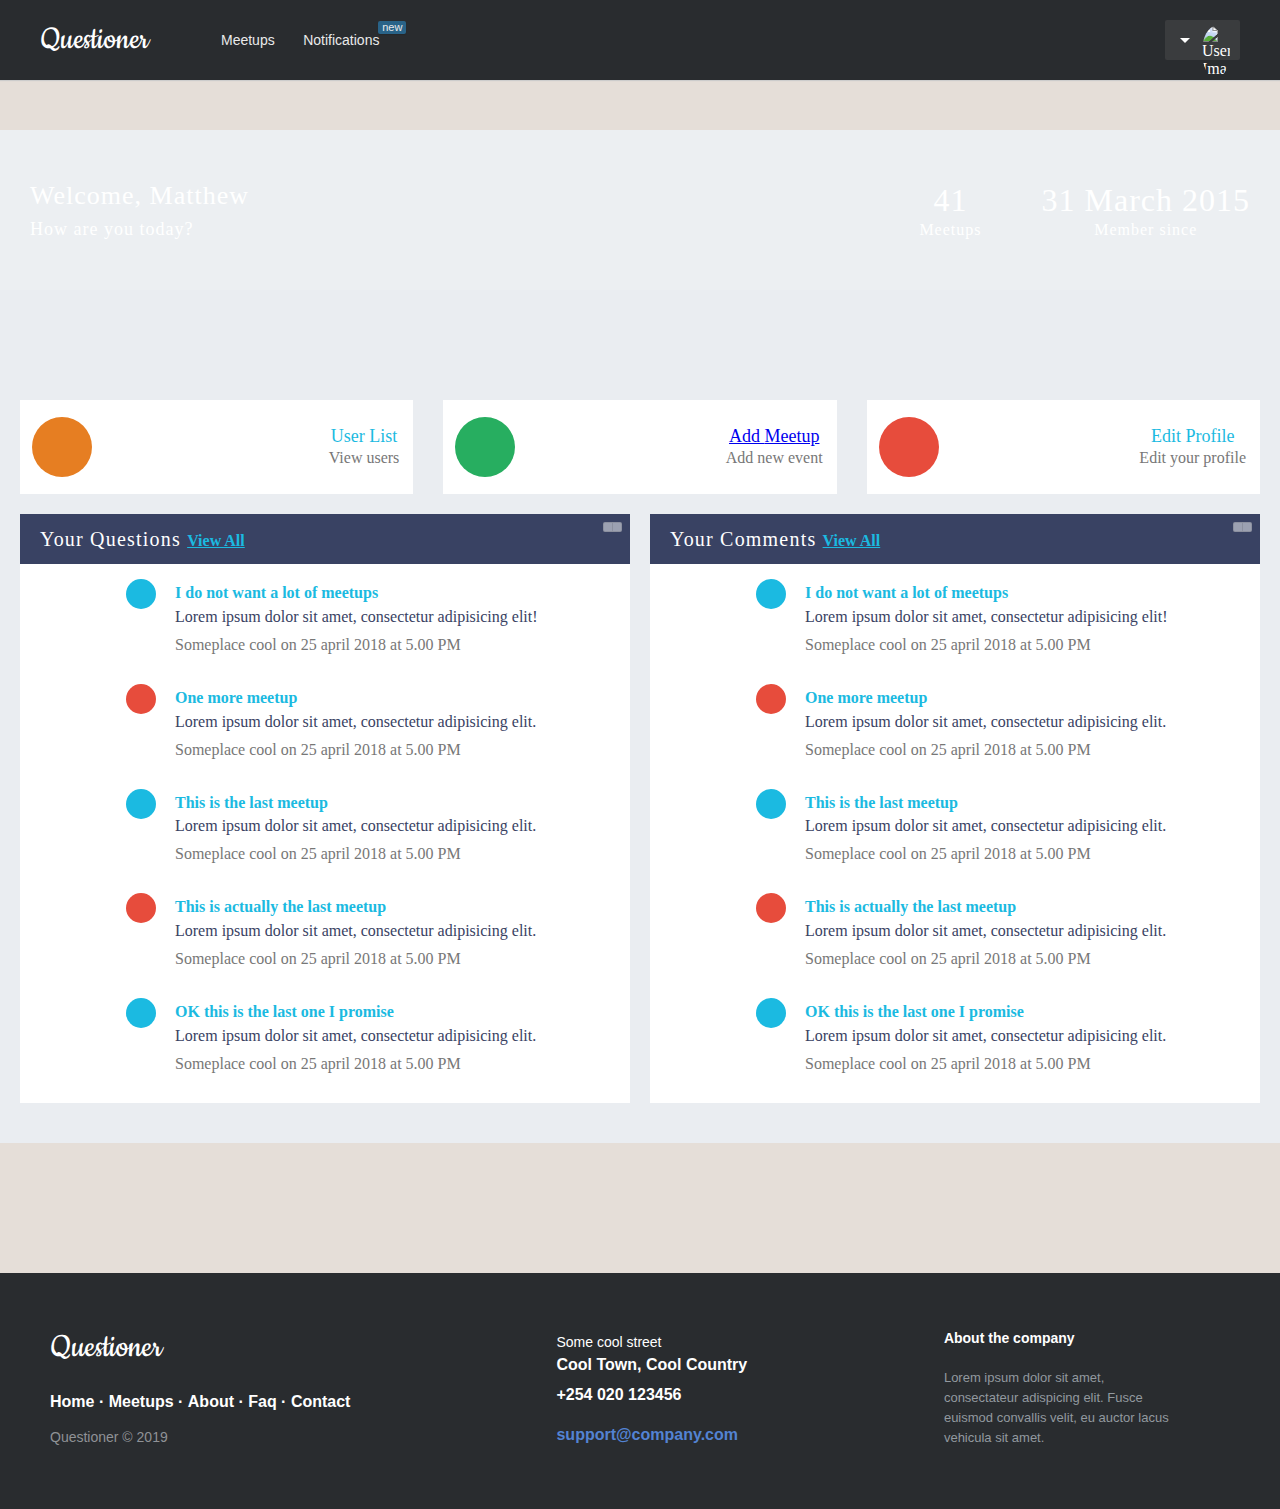
==== UI/Admin_dash.html @ 394bf499 "Cleaning up of the file structure on this branch" ====
<!DOCTYPE html>
<html>

<head>

	<meta charset="utf-8">
	<meta http-equiv="X-UA-Compatible" content="IE=edge">
	<meta name="viewport" content="width=device-width, initial-scale=1">

	<title>Admin Dashboard</title>

	<link rel="stylesheet" href="assets/demo.css">
	<link rel="stylesheet" href="static/style.css">
	<link href='http://fonts.googleapis.com/css?family=Cookie' rel='stylesheet' type='text/css'>


</head>

<body>

<header class="header-user-dropdown">

	<div class="header-limiter">
		<h1><a href="meetups.html">Questioner</a></h1>

		<nav>
			<a href="meetups.html">Meetups</a>
			<a href="#">Notifications <span class="header-new-feature">new</span></a>
		</nav>


		<div class="header-user-menu">
			<img src="testarea_static/2.jpg" alt="User Image"/>

			<ul>
				<li><a href="Admin_dash.html">Profile</a></li>
				<li><a href="signin.html" class="highlight">Logout</a></li>
			</ul>
		</div>

	</div>

</header>

<!-- The content of your page would go here. -->
<div class="grid">
<main class="main">
  <div class="main-header">
	<div class="main-header__intro-wrapper">
	  <div class="main-header__welcome">
		<div class="main-header__welcome-title text-light">Welcome, <strong>Matthew</strong></div>
		<div class="main-header__welcome-subtitle text-light">How are you today?</div>
	  </div>
	  <div class="quickview">
		<div class="quickview__item">
		  <div class="quickview__item-total">41</div>
		  <div class="quickview__item-description">
			<i class="far fa-calendar-alt"></i>
			<span class="text-light">Meetups</span>
		  </div>
		</div>
		<div class="quickview__item">
		  <div class="quickview__item-total">31 March 2015</div>
		  <div class="quickview__item-description">
			<i class="far fa-comment"></i>
			<span class="text-light">Member since</span>
		  </div>
		</div>
	   </div>
	</div>
  </div>
  <div class="main-overview">
	<div class="overviewCard">
	  <div class="overviewCard-icon overviewCard-icon--document">
		 <i class="far fa-file-alt"></i>
	  </div>
	  <div class="overviewCard-description">
		<h3 class="overviewCard-title text-light">User <strong>List</strong></h3>
		<p class="overviewCard-subtitle">View users</p>
	  </div>
	</div>
	<div class="overviewCard">
	  <div class="overviewCard-icon overviewCard-icon--calendar">
		 <i class="far fa-calendar-check"></i>
	  </div>
	  <div class="overviewCard-description">
		<h3 class="overviewCard-title text-light"><a href="create_meet.html">Add <strong>Meetup</strong></a></h3>
		<p class="overviewCard-subtitle">Add new event</p>
	  </div>
	</div>
	<div class="overviewCard">
	  <div class="overviewCard-icon overviewCard-icon--mail">
		 <i class="far fa-envelope"></i>
	  </div>
	  <div class="overviewCard-description">
		<h3 class="overviewCard-title text-light">Edit <strong>Profile</strong></h3>
		<p class="overviewCard-subtitle">Edit your profile</p>
	  </div>
	</div>

  </div> <!-- /.main__overview -->
  <div class="main__cards">
	  <div class="card">
  	  <div class="card__header">
  		<div class="card__header-title text-light">Your <strong>Questions</strong>
  		  <a href="meetups.html" class="card__header-link text-bold">View All</a>
  		</div>
  		<div class="settings">
  		  <div class="settings__block"><i class="fas fa-edit"></i></div>
  		  <div class="settings__block"><i class="fas fa-cog"></i></div>
  		</div>
  	  </div>
  	  <div class="card__main">
  		<div class="card__row">
  		  <div class="card__icon"><i class="fas fa-gift"></i></div>
  		  <div class="card__time">
  			<!-- <div>today</div> -->
  		  </div>
  		  <div class="card__detail">
  			<div class="card__source text-bold">I do not want a lot of meetups</div>
  			<div class="card__description">Lorem ipsum dolor sit amet, consectetur adipisicing elit!</div>
  			<div class="card__note">Someplace cool on 25 april 2018 at 5.00 PM</div>
  		  </div>
  		</div>
  		<div class="card__row">
  		  <div class="card__icon"><i class="fas fa-plane"></i></div>
  		  <div class="card__time">
  			<!-- <div>Tuesday</div> -->
  		  </div>
  		  <div class="card__detail">
  			<div class="card__source text-bold">One more meetup</div>
  			<div class="card__description">Lorem ipsum dolor sit amet, consectetur adipisicing elit.</div>
  			<div class="card__note">Someplace cool on 25 april 2018 at 5.00 PM</div>
  		  </div>
  		</div>
  		<div class="card__row">
  		  <div class="card__icon"><i class="fas fa-book"></i></div>
  		  <div class="card__time">
  			<!-- <div>Thursday</div> -->
  		  </div>
  		  <div class="card__detail">
  			<div class="card__source text-bold">This is the last meetup</div>
  			<div class="card__description">Lorem ipsum dolor sit amet, consectetur adipisicing elit.</div>
  			<div class="card__note">Someplace cool on 25 april 2018 at 5.00 PM</div>
  		  </div>
  		</div>
  		<div class="card__row">
  		  <div class="card__icon"><i class="fas fa-heart"></i></div>
  		  <div class="card__time">
  			<!-- <div>Friday</div> -->
  		  </div>
  		  <div class="card__detail">
  			<div class="card__source text-bold">This is actually the last meetup</div>
  			<div class="card__description">Lorem ipsum dolor sit amet, consectetur adipisicing elit.</div>
  			<div class="card__note">Someplace cool on 25 april 2018 at 5.00 PM</div>
  		  </div>
  		</div>
  		<div class="card__row">
  		  <div class="card__icon"><i class="fas fa-heart"></i></div>
  		  <div class="card__time">
  			<!-- <div>Saturday</div> -->
  		  </div>
  		  <div class="card__detail">
  			<div class="card__source text-bold">OK this is the last one I promise</div>
  			<div class="card__description">Lorem ipsum dolor sit amet, consectetur adipisicing elit.</div>
  			<div class="card__note">Someplace cool on 25 april 2018 at 5.00 PM</div>
  		  </div>
  		</div>
  	  </div>
  	</div>


	<div class="card">
	  <div class="card__header">
		<div class="card__header-title text-light">Your <strong>Comments</strong>
		  <a href="meetups.html" class="card__header-link text-bold">View All</a>
		</div>
		<div class="settings">
		  <div class="settings__block"><i class="fas fa-edit"></i></div>
		  <div class="settings__block"><i class="fas fa-cog"></i></div>
		</div>
	  </div>
	  <div class="card__main">
		<div class="card__row">
		  <div class="card__icon"><i class="fas fa-gift"></i></div>
		  <div class="card__time">
			<!-- <div>today</div> -->
		  </div>
		  <div class="card__detail">
			<div class="card__source text-bold">I do not want a lot of meetups</div>
			<div class="card__description">Lorem ipsum dolor sit amet, consectetur adipisicing elit!</div>
			<div class="card__note">Someplace cool on 25 april 2018 at 5.00 PM</div>
		  </div>
		</div>
		<div class="card__row">
		  <div class="card__icon"><i class="fas fa-plane"></i></div>
		  <div class="card__time">
			<!-- <div>Tuesday</div> -->
		  </div>
		  <div class="card__detail">
			<div class="card__source text-bold">One more meetup</div>
			<div class="card__description">Lorem ipsum dolor sit amet, consectetur adipisicing elit.</div>
			<div class="card__note">Someplace cool on 25 april 2018 at 5.00 PM</div>
		  </div>
		</div>
		<div class="card__row">
		  <div class="card__icon"><i class="fas fa-book"></i></div>
		  <div class="card__time">
			<!-- <div>Thursday</div> -->
		  </div>
		  <div class="card__detail">
			<div class="card__source text-bold">This is the last meetup</div>
			<div class="card__description">Lorem ipsum dolor sit amet, consectetur adipisicing elit.</div>
			<div class="card__note">Someplace cool on 25 april 2018 at 5.00 PM</div>
		  </div>
		</div>
		<div class="card__row">
		  <div class="card__icon"><i class="fas fa-heart"></i></div>
		  <div class="card__time">
			<!-- <div>Friday</div> -->
		  </div>
		  <div class="card__detail">
			<div class="card__source text-bold">This is actually the last meetup</div>
			<div class="card__description">Lorem ipsum dolor sit amet, consectetur adipisicing elit.</div>
			<div class="card__note">Someplace cool on 25 april 2018 at 5.00 PM</div>
		  </div>
		</div>
		<div class="card__row">
		  <div class="card__icon"><i class="fas fa-heart"></i></div>
		  <div class="card__time">
			<!-- <div>Saturday</div> -->
		  </div>
		  <div class="card__detail">
			<div class="card__source text-bold">OK this is the last one I promise</div>
			<div class="card__description">Lorem ipsum dolor sit amet, consectetur adipisicing elit.</div>
			<div class="card__note">Someplace cool on 25 april 2018 at 5.00 PM</div>
		  </div>
		</div>
	  </div>
	</div>

	</div>

  </div> <!-- /.main-cards -->
</main>

</div>


<script src="testarea_static/main.js"></script>


            <footer class="footer-distributed">

                <div class="footer-left">

                    <h3>Questioner</h3>

                    <p class="footer-links">
                        <a href="#">Home</a>
                        ·
                        <a href="meetups.html">Meetups</a>
                        ·
                        <a href="#">About</a>
                        ·
                        <a href="#">Faq</a>
                        ·
                        <a href="#">Contact</a>
                    </p>

                    <p class="footer-company-name">Questioner &copy; 2019</p>
                </div>

                <div class="footer-center">

                    <div>
                        <i class="fa fa-map-marker"></i>
                        <p><span>Some cool street</span> Cool Town, Cool Country</p>
                    </div>

                    <div>
                        <i class="fa fa-phone"></i>
                        <p>+254 020 123456</p>
                    </div>

                    <div>
                        <i class="fa fa-envelope"></i>
                        <p><a href="mailto:support@company.com">support@company.com</a></p>
                    </div>

                </div>

                <div class="footer-right">

                    <p class="footer-company-about">
                        <span>About the company</span>
                        Lorem ipsum dolor sit amet, consectateur adispicing elit. Fusce euismod convallis velit, eu auctor lacus vehicula sit amet.
                    </p>



                </div>

            </footer>


</body>

</html>
---- UI/static/style.css ----
/* Logged out signup header -----------------------------------------------*/
.header-login-signup{
	background-color:#292c2f;
	box-shadow:0 1px 1px #ccc;
	padding: 20px 40px;
	height: 80px;
	color: #ffffff;
	box-sizing: border-box;
}

.header-login-signup .header-limiter {
	max-width: 1200px;
	text-align: center;
	margin: 0 auto;
}

/* Logo */

.header-login-signup .header-limiter h1{
	float: left;
	font: normal 28px Cookie, Arial, Helvetica, sans-serif;
	line-height: 40px;
	margin: 0;
}

.header-login-signup .header-limiter h1 span {
	color: #5383d3;
}

/* The navigation links */

.header-login-signup .header-limiter a {
	color: #ffffff;
	text-decoration: none;
}

.header-login-signup .header-limiter nav {
	font:16px Arial, Helvetica, sans-serif;
	line-height: 40px;
	float: left;
	margin: 0 0 0 60px;
	padding: 0;
}

.header-login-signup .header-limiter nav a{
	font-size: 14px;
	display: inline-block;
	padding: 0 5px;
	opacity: 0.9;
	text-decoration:none;
	line-height: 1;
}

.header-login-signup .header-limiter nav a:hover {
	opacity: 1;
}

.header-login-signup .header-limiter nav a.selected {
	color: #608bd2;
}

/* Login/Sign up buttons */

.header-login-signup .header-limiter ul {
	font: 14px Arial, Helvetica, sans-serif;
	list-style: none;
	line-height: 1;
	float: right;
}

.header-login-signup .header-limiter ul li {
	display: inline-block;
	margin-left: 15px;
	opacity:0.9;
}

.header-login-signup .header-limiter ul li:hover{
	opacity: 1;
}

/* The sign up button */

.header-login-signup .header-limiter ul li:last-child a {
	font-weight: bold;
	background-color: #3a3c3e;
	padding: 10px 15px;
	border-radius: 3px;
}

/* Making the header responsive */

@media all and (max-width: 600px) {

	.header-login-signup {
		padding: 25px;
		height: 85px;
	}

	.header-login-signup .header-limiter h1 {
		float: none;
		margin: -8px 0 2px;
		text-align: center;
		font-size: 24px;
		line-height: 1;
	}

	.header-login-signup .header-limiter nav {
		margin: 0;
		float: none;
	}

	.header-login-signup .header-limiter nav li a {
		font-size: 13px;
	}

	.header-login-signup .header-limiter ul {
		display: none;
	}

}

/* For the headers to look good, be sure to reset the margin and padding of the body */

body {
	margin:0;
	padding:0;
}

/* Logged in header ---------------------------------------------------------*/

.header-user-dropdown {
	background-color:#292c2f;
	box-shadow:0 1px 1px #ccc;
	padding: 20px 40px;
	height: 80px;
	color: #ffffff;
	box-sizing: border-box;

}

.header-user-dropdown .header-limiter {
	max-width: 1200px;
	text-align: center;
	margin: 0 auto;
}

/* Logo ---------------------------------------------------------------------*/

.header-user-dropdown .header-limiter h1{
	float: left;
	font: normal 35px Cookie, Arial, Helvetica, sans-serif;
	line-height: 40px;
	margin:0;
}

.header-user-dropdown .header-limiter h1 span {
	color: #bc40df;
}

/* The header links ----------------------------------------------------------*/

.header-user-dropdown .header-limiter a {
	color: #ffffff;
	text-decoration: none;
}

.header-user-dropdown .header-limiter nav{
	font:16px Arial, Helvetica, sans-serif;
	line-height: 40px;
	float: left;
	margin: 0 0 0 60px;
	padding: 0;
}

.header-user-dropdown .header-limiter nav a{
	font-size: 14px;
	display: inline-block;
	padding: 0 12px;
	opacity: 0.9;
	position: relative;
	text-decoration:none;
	line-height: 1;
}

.header-user-dropdown .header-limiter nav a:hover {
	opacity: 1;
}

/* The "new" badge -----------------------------------------------------------*/

.header-user-dropdown .header-limiter nav a span {
	position: absolute;
	top: -12px;
	border-radius: 2px;
	background-color: #2A6A92;
	box-shadow: 0 1px 1px 0 rgba(0, 0, 0, 0.12);
	height: 13px;
	font-size: 11px;
	right: -15px;
	padding: 1px 4px 0;
}

/* The user menu -------------------------------------------------------------*/

.header-user-dropdown .header-limiter .header-user-menu{
	position: relative;
	float:right;
	background-color:#3a3c3e;
	width:75px;
	height:40px;
	border-radius:2px;
	z-index: 999;
}

.header-user-dropdown .header-limiter .header-user-menu:before{
	content:'';
	width:0;
	height:0;
	top: 18px;
	left: 15px;
	position:absolute;
	border:5px solid transparent;
	border-top-color:#fff;
}

.header-user-dropdown .header-limiter .header-user-menu ul{
	display: none;
	font:bold 13px Arial, Helvetica, sans-serif;
	background-color: inherit;
	list-style: none;
	position: absolute;
	text-align: center;
	width: 125px;
	top: 25px;
	right: 0;
	padding: 10px;
	border-radius: 2px;
	box-shadow: 0 2px 2px rgba(0, 0, 0, 0.1);
	box-sizing: border-box;
}

.header-user-dropdown .header-user-menu:active ul,
.header-user-dropdown .header-user-menu:hover ul,
.header-user-dropdown .header-user-menu.show ul{
	display:block;
}

.header-user-dropdown .header-user-menu ul li{
	padding:5px;
}

.header-user-dropdown .header-user-menu ul li a:hover{
	opacity:0.9;
}

.header-user-dropdown .header-user-menu ul li a.highlight{
	color:#e9ac09;
}

.header-user-dropdown .header-user-menu img{
	border-radius:50%;
	position:absolute;
	top:6px;
	max-width: 28px;
	right:10px;
}


@media all and (max-width: 800px) {

	.header-user-dropdown .header-limiter h1 {
		font-size: 24px;
	}

	.header-user-dropdown .header-limiter nav a {
		padding: 0 5px;
	}

	.header-user-dropdown .header-limiter nav {
		margin-left: 20px;
	}

}

@media all and (max-width: 600px) {

	.header-user-dropdown .header-limiter nav {
		display: none;
	}

}


/* The footer ----------------------------------------------------------------*/


.footer-distributed{
	background-color: #292c2f;
	box-shadow: 0 1px 1px 0 rgba(0, 0, 0, 0.12);
	box-sizing: border-box;
	width: 100%;
	text-align: left;
	font: bold 16px sans-serif;

	padding: 55px 50px;
	margin-top: 80px;
}

.footer-distributed .footer-left,
.footer-distributed .footer-center,
.footer-distributed .footer-right{
	display: inline-block;
	vertical-align: top;
}

/* Footer left ---------------------------------------------------------------*/

.footer-distributed .footer-left{
	width: 40%;
}

/* The footer company logo ---------------------------------------------------*/

.footer-distributed h3{
	color:  #ffffff;
	font: normal 36px 'Cookie', cursive;
	margin: 0;
}

.footer-distributed h3 span{
	color:  #5383d3;
}

/* Footer links --------------------------------------------------------------*/

.footer-distributed .footer-links{
	color:  #ffffff;
	margin: 20px 0 12px;
	padding: 0;
}

.footer-distributed .footer-links a{
	display:inline-block;
	line-height: 1.8;
	text-decoration: none;
	color:  inherit;
}

.footer-distributed .footer-company-name{
	color:  #8f9296;
	font-size: 14px;
	font-weight: normal;
	margin: 0;
}

/* Footer Center -------------------------------------------------------------*/

.footer-distributed .footer-center{
	width: 35%;
}

.footer-distributed .footer-center i{
	background-color:  #33383b;
	color: #ffffff;
	font-size: 25px;
	width: 38px;
	height: 38px;
	border-radius: 50%;
	text-align: center;
	line-height: 42px;
	margin: 10px 15px;
	vertical-align: middle;
}

.footer-distributed .footer-center i.fa-envelope{
	font-size: 17px;
	line-height: 38px;
}

.footer-distributed .footer-center p{
	display: inline-block;
	color: #ffffff;
	vertical-align: middle;
	margin:0;
}

.footer-distributed .footer-center p span{
	display:block;
	font-weight: normal;
	font-size:14px;
	line-height:2;
}

.footer-distributed .footer-center p a{
	color:  #5383d3;
	text-decoration: none;;
}


/* Footer Right --------------------------------------------------------------*/

.footer-distributed .footer-right{
	width: 20%;
}

.footer-distributed .footer-company-about{
	line-height: 20px;
	color:  #92999f;
	font-size: 13px;
	font-weight: normal;
	margin: 0;
}

.footer-distributed .footer-company-about span{
	display: block;
	color:  #ffffff;
	font-size: 14px;
	font-weight: bold;
	margin-bottom: 20px;
}


/* Responsive footer  ------------------------------------------------------- */

@media (max-width: 880px) {

	.footer-distributed{
		font: bold 14px sans-serif;
	}

	.footer-distributed .footer-left,
	.footer-distributed .footer-center,
	.footer-distributed .footer-right{
		display: block;
		width: 100%;
		margin-bottom: 40px;
		text-align: center;
	}

	.footer-distributed .footer-center i{
		margin-left: 0;
	}

}

/* The meetups page ----------------------------------------------------------*/

body {
  background: #e5ded8;
  box-sizing: border-box;
}

.blog-container {
  background: #fff;
  border-radius: 5px;
  box-shadow: rgba(0, 0, 0, 0.2) 0 4px 2px -2px;
  font-family: "adelle-sans", sans-serif;
  font-weight: 100;
  margin: 48px auto;
  width: 20rem;
}
@media screen and (min-width: 480px) {
  .blog-container {
    width: 28rem;
  }
}
@media screen and (min-width: 767px) {
  .blog-container {
    width: 40rem;
  }
}
@media screen and (min-width: 959px) {
  .blog-container {
    width: 50rem;
  }
}

.blog-container a {
  color: #4d4dff;
  text-decoration: none;
  transition: .25s ease;
}
.blog-container a:hover {
  border-color: #ff4d4d;
  color: #ff4d4d;
}

.blog-author--no-cover {
  margin: 0 auto;
  padding-top: .125rem;
  width: 80%;
}

.blog-author--no-cover h3::before {
  background: url("2.jpg");
  background-size: cover;
  border-radius: 50%;
  content: " ";
  display: inline-block;
  height: 32px;
  margin-right: .5rem;
  position: relative;
  top: 8px;
  width: 32px;
}


.blog-author--no-cover h3 {
  color: #999999;
  font-weight: 100;
}

.blog-body {
  margin: 0 auto;
  width: 80%;
}

.blog-title h1 a {
  color: #333;
  font-weight: 100;
}

.blog-summary p {
  color: #4d4d4d;
}

.blog-tags ul {
  display: flex;
  flex-direction: row;
  flex-wrap: wrap;
  list-style: none;
  padding-left: 0;
}

.blog-tags li + li {
  margin-left: .5rem;
}

.blog-tags a {
  border: 1px solid #999999;
  border-radius: 3px;
  color: #999999;
  font-size: .75rem;
  height: 1.5rem;
  line-height: 1.5rem;
  letter-spacing: 1px;
  padding: 0 .5rem;
  text-align: center;
  text-transform: uppercase;
  white-space: nowrap;
  width: 5rem;
}

.blog-footer {
  border-top: 1px solid #e6e6e6;
  margin: 0 auto;
  padding-bottom: .125rem;
  width: 80%;
}

.blog-footer ul {
  list-style: none;
  display: flex;
  flex: row wrap;
  justify-content: flex-end;
  padding-left: 0;
}

.blog-footer li:first-child {
  margin-right: auto;
}

.blog-footer li + li {
  margin-left: .5rem;
}

.blog-footer li {
  color: #999999;
  font-size: .75rem;
  height: 1.5rem;
  letter-spacing: 1px;
  line-height: 1.5rem;
  text-align: center;
  text-transform: uppercase;
  position: relative;
  white-space: nowrap;
}
.blog-footer li a {
  color: #999999;
}

.comments {
  margin-right: 1rem;
}

.published-date {
  border: 1px solid #999999;
  border-radius: 3px;
  padding: 0 .5rem;
}

.numero {
  position: relative;
  top: -0.5rem;
}

.icon-star,
.icon-bubble {
  fill: #999999;
  height: 24px;
  margin-right: .5rem;
  transition: .25s ease;
  width: 24px;
}
.icon-star:hover,
.icon-bubble:hover {
  fill: #ff4d4d;
}


/* The input forms(login and signup) -----------------------------------------*/

.input-form h1, input::-webkit-input-placeholder, button {
  font-family: 'roboto', sans-serif;
  transition: all 0.3s ease-in-out;
}

.input-form h1 {
  height: 100px;
  width: 100%;
  font-size: 18px;
  background: #292c2f;
  color: white;
  line-height: 150%;
  border-radius: 3px 3px 0 0;
  box-shadow: 0 2px 5px 1px rgba(0, 0, 0, 0.2);
}

.input-form form {
  box-sizing: border-box;
  width: 400px;
  margin: 100px auto 0;
  box-shadow: 2px 2px 5px 1px rgba(0, 0, 0, 0.2);
  padding-bottom: 40px;
  border-radius: 3px;
}
.input-form form h1 {
  box-sizing: border-box;
  padding: 20px;
}

.input-form input {
  margin: 40px 25px;
  width: 350px;
  display: block;
  border: none;
  padding: 10px 0;
  border-bottom: solid 1px #292c2f;
  transition: all 0.3s cubic-bezier(0.64, 0.09, 0.08, 1);
  background: linear-gradient(to bottom, rgba(255, 255, 255, 0) 96%, #1abc9c 4%);
  background-position: -200px 0;
  background-size: 200px 100%;
  background-repeat: no-repeat;
  color: #0e6252;
}
.input-form input:focus, input:valid {
  box-shadow: none;
  outline: none;
  background-position: 0 0;
}
.input-form input:focus::-webkit-input-placeholder, input:valid::-webkit-input-placeholder {
  color: #292c2f;
  font-size: 11px;
  -webkit-transform: translateY(-20px);
          transform: translateY(-20px);
  visibility: visible !important;
}

.input-form button {
  border: none;
  background: #292c2f;
  cursor: pointer;
  border-radius: 3px;
  padding: 6px;
  width: 200px;
  color: white;
  margin-left: 25px;
  box-shadow: 0 3px 6px 0 rgba(0, 0, 0, 0.2);
}
.input-form button:hover {
  -webkit-transform: translateY(-3px);
          transform: translateY(-3px);
  box-shadow: 0 6px 6px 0 rgba(0, 0, 0, 0.2);
}


/* The specific Meetup page --------------------------------------------------*/
.response group * {
  box-sizing: border-box;
}

.response group body {
  background: #f1f1f1;
  margin: 2rem;
}

.blog-card {
  display: flex;
  flex-direction: column;
  margin: 1rem auto;
  box-shadow: 0 3px 7px -1px rgba(0, 0, 0, 0.1);
  margin-bottom: 1.6%;
  background: #fff;
  line-height: 1.4;
  font-family: sans-serif;
  border-radius: 5px;
  overflow: hidden;
  z-index: 0;
}
.blog-card a {
  color: inherit;
}
.blog-card a:hover {
  color: #5ad67d;
}
.blog-card:hover .photo {
  -webkit-transform: scale(1.3) rotate(3deg);
          transform: scale(1.3) rotate(3deg);
}
.blog-card .meta {
  position: relative;
  z-index: 0;
  height: 200px;
}
.blog-card .photo {
  position: absolute;
  top: 0;
  right: 0;
  bottom: 0;
  left: 0;
  background-size: cover;
  background-position: center;
  transition: -webkit-transform .2s;
  transition: transform .2s;
  transition: transform .2s, -webkit-transform .2s;
}
.blog-card .details,
.blog-card .details ul {
  margin: auto;
  padding: 0;
  list-style: none;
}
.blog-card .details {
  position: absolute;
  top: 0;
  bottom: 0;
  left: -100%;
  margin: auto;
  transition: left .2s;
  background: rgba(0, 0, 0, 0.6);
  color: #fff;
  padding: 10px;
  width: 100%;
  font-size: .9rem;
}
.blog-card .details a {
  -webkit-text-decoration: dotted underline;
          text-decoration: dotted underline;
}
.blog-card .details ul li {
  display: inline-block;
}
.blog-card .details .author:before {
  font-family: FontAwesome;
  margin-right: 10px;
  content: "\f007";
}
.blog-card .details .date:before {
  font-family: FontAwesome;
  margin-right: 10px;
  content: "\f133";
}
.blog-card .details .tags ul:before {
  font-family: FontAwesome;
  content: "\f02b";
  margin-right: 10px;
}
.blog-card .details .tags li {
  margin-right: 2px;
}
.blog-card .details .tags li:first-child {
  margin-left: -4px;
}
.blog-card .description {
  padding: 1rem;
  background: #fff;
  position: relative;
  z-index: 1;
}
.blog-card .description h1,
.blog-card .description h2 {
  font-family: Poppins, sans-serif;
}
.blog-card .description h1 {
  line-height: 1;
  margin: 0;
  font-size: 1.7rem;
}
.blog-card .description h2 {
  font-size: 1rem;
  font-weight: 300;
  text-transform: uppercase;
  color: #a2a2a2;
  margin-top: 5px;
}
.blog-card .description .read-more {
  text-align: right;
}
.blog-card .description .read-more a {
  color: #5ad67d;
  display: inline-block;
  position: relative;
}
.blog-card .description .read-more a:after {
  content: "\f061";
  font-family: FontAwesome;
  margin-left: -10px;
  opacity: 0;
  vertical-align: middle;
  transition: margin .3s, opacity .3s;
}
.blog-card .description .read-more a:hover:after {
  margin-left: 5px;
  opacity: 1;
}
.blog-card p {
  position: relative;
  margin: 1rem 0 0;
}
.blog-card p:first-of-type {
  margin-top: 1.25rem;
}
.blog-card p:first-of-type:before {
  content: "";
  position: absolute;
  height: 5px;
  background: #5ad67d;
  width: 35px;
  top: -0.75rem;
  border-radius: 3px;
}
.blog-card:hover .details {
  left: 0%;
}
@media (min-width: 640px) {
  .blog-card {
    flex-direction: row;
    max-width: 700px;
  }
  .blog-card .meta {
    flex-basis: 40%;
    height: auto;
  }
  .blog-card .description {
    flex-basis: 60%;
  }
  .blog-card .description:before {
    -webkit-transform: skewX(-3deg);
            transform: skewX(-3deg);
    content: "";
    background: #fff;
    width: 30px;
    position: absolute;
    left: -10px;
    top: 0;
    bottom: 0;
    z-index: -1;
  }
  .blog-card.alt {
    flex-direction: row-reverse;
  }
  .blog-card.alt .description:before {
    left: inherit;
    right: -10px;
    -webkit-transform: skew(3deg);
            transform: skew(3deg);
  }
  .blog-card.alt .details {
    padding-left: 25px;
  }
}

* {
  box-sizing: border-box;
}

html {
  color: #4d4d4d;
  background-color: #ebeff1;
  font-family: "Signika";
  font-size: 16px;
  font-weight: 300;
  text-rendering: optimizeLegibility;
  -webkit-font-smoothing: antialiased;
}

h1 {
  font-size: 26px;
  font-weight: 700;
}

h2 {
  font-size: 18px;
  font-weight: 400;
}

h3 {
  font-size: 18px;
  font-weight: 700;
}

h4 {
  font-size: 12px;
  font-weight: 400;
  color: #89989c;
}

ul {
  list-style: none;
  padding: 0;
  margin: 0;
}

.post__avatar, .comment-form__avatar {
  position: absolute;
  top: 15px;
  left: 15px;
  height: 50px;
  width: 50px;
  background-color: #89989c;
  border-radius: 50%;
}

.comment-form .comment-form__actions .button {
  position: relative;
  display: inline-block;
  width: initial;
  height: 35px;
  padding: 0 10px;
  margin-left: 15px;
  background-color: white;
  color: #4ab2d9;
  line-height: 35px;
  font-weight: 400;
  text-align: center;
  border-radius: 2px;
  cursor: pointer;
  border: 1px solid #4ab2d9;
  -webkit-transition: all 0.1s;
  -o-transition: all 0.1s;
  transition: all 0.1s;
}
.comment-form .comment-form__actions .button:hover {
  background-color: #4ab2d9;
  color: #FFF;
}

.panel, .comment-form {
  position: relative;
  padding: 15px;
  background-color: #FFF;
  border-radius: 2px;
  box-shadow: 0 2px 1px rgba(0, 0, 0, 0.15);
}

.container {
  width: 90%;
  max-width: 900px;
  margin: 50px auto 100px;
}

.response-group {
  position: relative;
  width: 100%;
  padding: 100px 15px 15px;
  background-color: #fff;
  border-radius: 2px;
  box-shadow: 0 2px 1px rgba(0, 0, 0, 0.15);
}
.response-group > header {
  position: absolute;
  top: 0;
  left: 0;
  right: 0;
  padding: 5px 15px;
  background-color: rgba(255, 255, 255, 0.75);
  border-radius: 2px;
  box-shadow: 0 2px 1px rgba(0, 0, 0, 0.15);
  z-index: 100;
}
.response-group > header i {
  margin: 0 10px 0 20px;
}
.response-group > header .header-dropdown-trigger {
  border: 1px solid transparent;
  padding: 10px;
  border-radius: 2px;
  cursor: pointer;
}
.response-group > header .header-dropdown-trigger:after {
  content: "";
  font-family: "FontAwesome";
  font-size: 0.5em;
  line-height: 2.5;
  vertical-align: top;
  margin-left: 5px;
}
.response-group > header .header-dropdown-trigger:hover, .response-group > header .header-dropdown-trigger.active {
  border: 1px solid #cdd7dc;
}
.response-group > .header-dropdown {
  display: none;
  position: relative;
  top: -38px;
  left: -16px;
  width: calc(100% + 32px);
  padding: 15px 1px;
  background: #ebeff1;
}
.response-group > .header-dropdown.expand {
  display: block;
}
.response-group > .header-dropdown ul {
  margin: -15px;
}
.response-group > .header-dropdown li {
  padding: 1em 15px;
  cursor: pointer;
  border-bottom: 1px solid #ebeff1;
}
.response-group > .header-dropdown li h2 {
  display: inline-block;
  margin: 0;
}
.response-group > .header-dropdown li:hover h2 {
  font-weight: 700;
}
.response-group > .header-dropdown li span {
  float: right;
  margin-left: 15px;
  line-height: 1.25;
}
.response-group > .header-dropdown .progress {
  float: right;
  width: 50%;
  margin: 0.25em 0;
}

.progress {
  position: relative;
  width: 100%;
  height: 0.75em;
  border-radius: 2px;
  background-color: #ebeff1;
  box-shadow: 0 1px 1px rgba(0, 0, 0, 0.1) inset;
}

.progress__complete {
  position: absolute;
  top: 0;
  width: 50%;
  height: 0.75em;
  background-color: #5fbc71;
  border-radius: 2px;
  box-shadow: 0 2px 1px rgba(0, 0, 0, 0.15);
}

.response {
  position: relative;
}

.response__number {
  position: absolute;
  width: 2rem;
  height: 2rem;
  line-height: 1.8rem;
  font-size: 1.2em;
  font-weight: 700;
  text-align: center;
  color: #89989c;
  border: 2px solid #cdd7dc;
  border-radius: 50%;
}

.response__title {
  margin-left: 3.25rem;
  margin-bottom: 50px;
}

.post-group {
  margin-left: 3.5rem;
}

.post {
  position: relative;
  padding: 15px 15px 0 80px;
  margin-bottom: 50px;
  border: 1px solid #ebeff1;
  border-bottom: none;
  box-shadow: 0 2px 1px rgba(0, 0, 0, 0.15);
}

.post__author {
  margin-top: 5px;
  margin-bottom: 5px;
}

.post__timestamp {
  margin-top: 0;
}

.post__actions {
  height: 40px;
  width: calc(100% + 95px);
  margin-left: -80px;
  background-color: #ebeff1;
  border-top: 1px solid #ebeff1;
}
.post__actions .button {
  float: left;
  height: 40px;
  width: 40px;
  line-height: 40px;
  text-align: center;
  vertical-align: top;
  border-right: 1px solid #cdd7dc;
}
.post__actions .button i.solid {
  display: none;
}
.post__actions .button:not(.comment):active i {
  transform: scale(1.2);
}
.post__actions .button:not(.comment-trigger):hover, .post__actions .button:not(.comment-trigger).active {
  background-color: #FFF;
  cursor: pointer;
}
.post__actions .button:not(.comment-trigger):hover i.solid, .post__actions .button:not(.comment-trigger).active i.solid {
  display: inline-block;
}
.post__actions .button:not(.comment-trigger):hover i:not(.solid), .post__actions .button:not(.comment-trigger).active i:not(.solid) {
  display: none;
}
.post__actions .button:not(.comment-trigger):hover.button--approve, .post__actions .button:not(.comment-trigger).active.button--approve {
  color: #5fbc71;
}
.post__actions .button:not(.comment-trigger):hover.button--deny, .post__actions .button:not(.comment-trigger).active.button--deny {
  color: #f26f54;
}
.post__actions .button--flag {
  width: 60px;
  border-right: none;
  font-weight: 400;
}
.post__actions .button--flag i {
  margin-right: 5px;
}
.post__actions .button--fill {
  width: calc(100% - 140px);
  padding: 0 10px;
  text-align: left;
  font-size: 16px;
  font-weight: 400;
  color: #89989c;
}

.post__comments {
  display: none;
  padding: 15px;
}

.comment-group {
  padding-bottom: 15px;
}
.comment-group .post {
  padding: 15px 15px 0 65px;
  margin-bottom: 15px;
  box-shadow: none;
}
.comment-group .post__avatar {
  height: 35px;
  width: 35px;
}

.comment-form {
  height: 100%;
  padding: 15px 15px 15px 65px;
}
.comment-form textarea {
  width: 100%;
  height: 4em;
  margin-bottom: 10px;
  font-size: 16px;
  border: 1px solid #cdd7dc;
  border-radius: 2px;
  box-shadow: 0 1px 1px #ebeff1 inset;
}
.comment-form textarea:focus {
  outline: none;
}

.comment-form__avatar {
  height: 35px;
  width: 35px;
}

.comment-form .comment-form__actions {
  text-align: right;
}
.comment-form .comment-form__actions .button {
  float: none;
}
.comment-form .comment-form__actions .button--confirm {
  border-color: #5fbc71;
  color: #5fbc71;
}
.comment-form .comment-form__actions .button--confirm:hover {
  background-color: #5fbc71;
  color: #FFF;
}
.comment-form .comment-form__actions .button--light {
  border-color: transparent;
  color: #89989c;
}
.comment-form .comment-form__actions .button--light:hover {
  background-color: #89989c;
  color: #FFF;
}

.post--commenting .post__actions {
  height: initial;
}
.post--commenting .button.comment-trigger span {
  display: none;
}
.post--commenting .post__comments {
  display: block;
  margin-top: 40px;
  border-top: 1px solid #cdd7dc;
}






/* The admin and user dashboard ----------------------------------------------*/
.text-light {
  font-weight: 300;
}

.text-bold {
  font-weight: bold;
}

.row {
  display: flex;
}
.row--align-v-center {
  align-items: center;
}
.row--align-h-center {
  justify-content: center;
}

.grid {
  position: relative;
  display: grid;
  grid-template-columns: 100%;
  grid-template-rows: 50px 1fr 50px;
  grid-template-areas: 'header' 'main' 'footer';
  overflow-x: hidden;
}
.grid--noscroll {
  overflow-y: hidden;
}

.main {
  grid-area: main;
  background-color: #EAEDF1;
  color: #394263;
}
.main__cards {
  display: block;
  column-count: 1;
  column-gap: 20px;
  margin: 20px;
}

.main-header {
  position: relative;
  display: flex;
  justify-content: space-between;
  height: 250px;
  color: #FFF;
  background-size: cover;
  background-image: url("https://s3-us-west-2.amazonaws.com/s.cdpn.io/1609106/lake-shadow-water.jpg");
  margin-bottom: 20px;
}
.main-header__intro-wrapper {
  display: flex;
  flex: 1;
  flex-direction: column;
  align-items: center;
  justify-content: space-between;
  height: 160px;
  padding: 12px 30px;
  background: rgba(255, 255, 255, 0.12);
  font-size: 26px;
  letter-spacing: 1px;
}
.main-header__welcome {
  display: flex;
  flex-direction: column;
  align-items: center;
}
.main-header__welcome-title {
  margin-bottom: 8px;
  font-size: 26px;
}
.main-header__welcome-subtitle {
  font-size: 18px;
}

.quickview {
  display: grid;
  grid-auto-flow: column;
  grid-gap: 60px;
}
.quickview__item {
  display: flex;
  align-items: center;
  flex-direction: column;
}
.quickview__item-total {
  margin-bottom: 2px;
  font-size: 32px;
}
.quickview__item-description {
  font-size: 16px;
  text-align: center;
}

.main-overview {
  display: grid;
  grid-template-columns: repeat(auto-fit, minmax(265px, 1fr));
  grid-auto-rows: 94px;
  grid-gap: 30px;
  margin: 20px;
}

.overviewCard {
  display: flex;
  align-items: center;
  justify-content: space-between;
  padding: 12px;
  background-color: #FFF;
  transform: translateY(0);
  transition: all .3s;
}
.overviewCard-icon {
  display: flex;
  align-items: center;
  justify-content: center;
  height: 60px;
  width: 60px;
  border-radius: 50%;
  font-size: 21px;
  color: #fff;
}
.overviewCard-icon--document {
  background-color: #e67e22;
}
.overviewCard-icon--calendar {
  background-color: #27ae60;
}
.overviewCard-icon--mail {
  background-color: #e74c3c;
}
.overviewCard-icon--photo {
  background-color: #af64cc;
}
.overviewCard-description {
  display: flex;
  flex-direction: column;
  align-items: center;
}
.overviewCard-title {
  font-size: 18px;
  color: #1BBAE1;
  margin: 0;
}
.overviewCard-subtitle {
  margin: 2px;
  color: #777;
}
.overviewCard:hover {
  transform: translateY(-3px);
  box-shadow: 0 5px 5px rgba(0, 0, 0, 0.1);
  cursor: pointer;
}

.card {
  display: flex;
  flex-direction: column;
  width: 100%;
  background-color: #fff;
  margin-bottom: 20px;
  -webkit-column-break-inside: avoid;
}
.card__header {
  display: flex;
  align-items: center;
  justify-content: space-between;
  height: 50px;
  background-color: #394263;
  color: #FFF;
}
.card__header-title {
  margin: 0 20px;
  font-size: 20px;
  letter-spacing: 1.2px;
}
.card__header-link {
  font-size: 16px;
  color: #1BBAE1;
  letter-spacing: normal;
  display: inline-block;
}
/* .card__main {
  position: relative;
  padding-right: 20px;
  background-color: #FFF; */
}
.card__main {
  content: "";
  position: absolute;
  top: 0;
  left: 120px;
  bottom: 0;
  width: 2px;
  background-color: #f0f0f0;
}
.card__secondary {
  display: grid;
  grid-template-columns: repeat(auto-fit, minmax(100px, 1fr));
  grid-auto-rows: 100px;
  grid-gap: 25px;
  padding: 20px;
  background-color: #FFF;
}
.card__photo {
  background-image: url("../../img/pumpkin-carving.jpg");
  background-size: cover;
  background-repeat: no-repeat;
  background-color: slategray;
  transform: scale(1);
  transition: transform .3s ease-in-out;
  width: 100%;
  height: 100%;
}
.card__photo:hover {
  transform: scale(1.1);
  cursor: pointer;
}
.card__photo-wrapper {
  overflow: hidden;
}
.card__row {
  position: relative;
  display: flex;
  flex: 1;
  margin: 15px 0 20px;
}
.card__icon {
  position: absolute;
  display: flex;
  align-items: center;
  justify-content: center;
  content: "";
  width: 30px;
  height: 30px;
  top: 0;
  left: 121px;
  transform: translateX(-50%);
  border-radius: 50%;
  color: #FFF;
  background-color: #1BBAE1;
  z-index: 1;
}
.card__row:nth-child(even) .card__icon {
  background-color: #e74c3c;
}
.card__time {
  display: flex;
  flex: 1;
  justify-content: flex-end;
  max-width: 80px;
  margin-left: 15px;
  text-align: right;
  font-size: 14px;
  line-height: 2;
}
.card__detail {
  display: flex;
  flex: 1;
  flex-direction: column;
  padding-left: 12px;
  margin-left: 48px;
  transform: translateX(0);
  transition: all .3s;
}
.card__detail:hover {
  background-color: #f0f0f0;
  transform: translateX(4px);
  cursor: pointer;
}
.card__source {
  line-height: 1.8;
  color: #1BBAE1;
}
.card__note {
  margin: 10px 0;
  color: #777;
}
.card--finance {
  position: relative;
}

.settings {
  display: flex;
  margin: 8px;
  align-self: flex-start;
  background-color: rgba(255, 255, 255, 0.5);
  border: 1px solid rgba(0, 0, 0, 0.1);
  border-radius: 2px;
}
.settings__block {
  display: flex;
  align-items: center;
  justify-content: center;
  padding: 4px;
  color: #394263;
  font-size: 11px;
}
.settings__block:not(:last-child) {
  border-right: 1px solid rgba(0, 0, 0, 0.1);
}
.settings__icon {
  padding: 0px 3px;
  font-size: 12px;
}
.settings__icon:hover {
  background-color: rgba(255, 255, 255, 0.8);
  cursor: pointer;
}
.settings:hover {
  background-color: #fff;
  cursor: pointer;
}


@media only screen and (min-width: 46.875em) {
  .main-header__intro-wrapper {
    padding: 0 30px;
  }

@media only screen and (min-width: 65.625em) {
  .main__cards {
    column-count: 2;
  }

  .main-header__intro-wrapper {
    flex-direction: row;
  }
  .main-header__welcome {
    align-items: flex-start;
  }
}






/* The create meetup page ----------------------------------------------------*/

.meetup-input-form h1, input::-webkit-input-placeholder, button {
  font-family: 'roboto', sans-serif;
  transition: all 0.3s ease-in-out;
}

.meetup-input-form h1 {
  height: 100px;
  width: 100%;
  font-size: 18px;
  background: #292c2f;
  color: white;
  line-height: 150%;
  border-radius: 3px 3px 0 0;
  box-shadow: 0 2px 5px 1px rgba(0, 0, 0, 0.2);
}

.meetup-input-form form {
  box-sizing: border-box;
  width: 800px;
  margin: 100px auto 0;
  box-shadow: 2px 2px 5px 1px rgba(0, 0, 0, 0.2);
  padding-bottom: 40px;
  border-radius: 3px;
}
.meetup-input-form form h1 {
  box-sizing: border-box;
  padding: 20px;
}

.meetup-input-form input {
  margin: 40px 25px;
  width: 750px;
  display: block;
  border: none;
  padding: 10px 0;
  border-bottom: solid 1px #292c2f;
  transition: all 0.3s cubic-bezier(0.64, 0.09, 0.08, 1);
  background: linear-gradient(to bottom, rgba(255, 255, 255, 0) 96%, #1abc9c 4%);
  background-position: -200px 0;
  background-size: 200px 100%;
  background-repeat: no-repeat;
  color: #0e6252;
}
.meetup-input-form input:focus, input:valid {
  box-shadow: none;
  outline: none;
  background-position: 0 0;
}
.meetup-input-form input:focus::-webkit-input-placeholder, input:valid::-webkit-input-placeholder {
  color: #292c2f;
  font-size: 11px;
  -webkit-transform: translateY(-20px);
          transform: translateY(-20px);
  visibility: visible !important;
}

.meetup-input-form button {
  border: none;
  background: #292c2f;
  cursor: pointer;
  border-radius: 3px;
  padding: 6px;
  width: 200px;
  color: white;
  margin-left: 25px;
  box-shadow: 0 3px 6px 0 rgba(0, 0, 0, 0.2);
}
.meetup-input-form button:hover {
  -webkit-transform: translateY(-3px);
          transform: translateY(-3px);
  box-shadow: 0 6px 6px 0 rgba(0, 0, 0, 0.2);
}








/* The edit meetup page ------------------------------------------------------*/












/* The footer ----------------------------------------------------------------*/















/* The footer ----------------------------------------------------------------*/
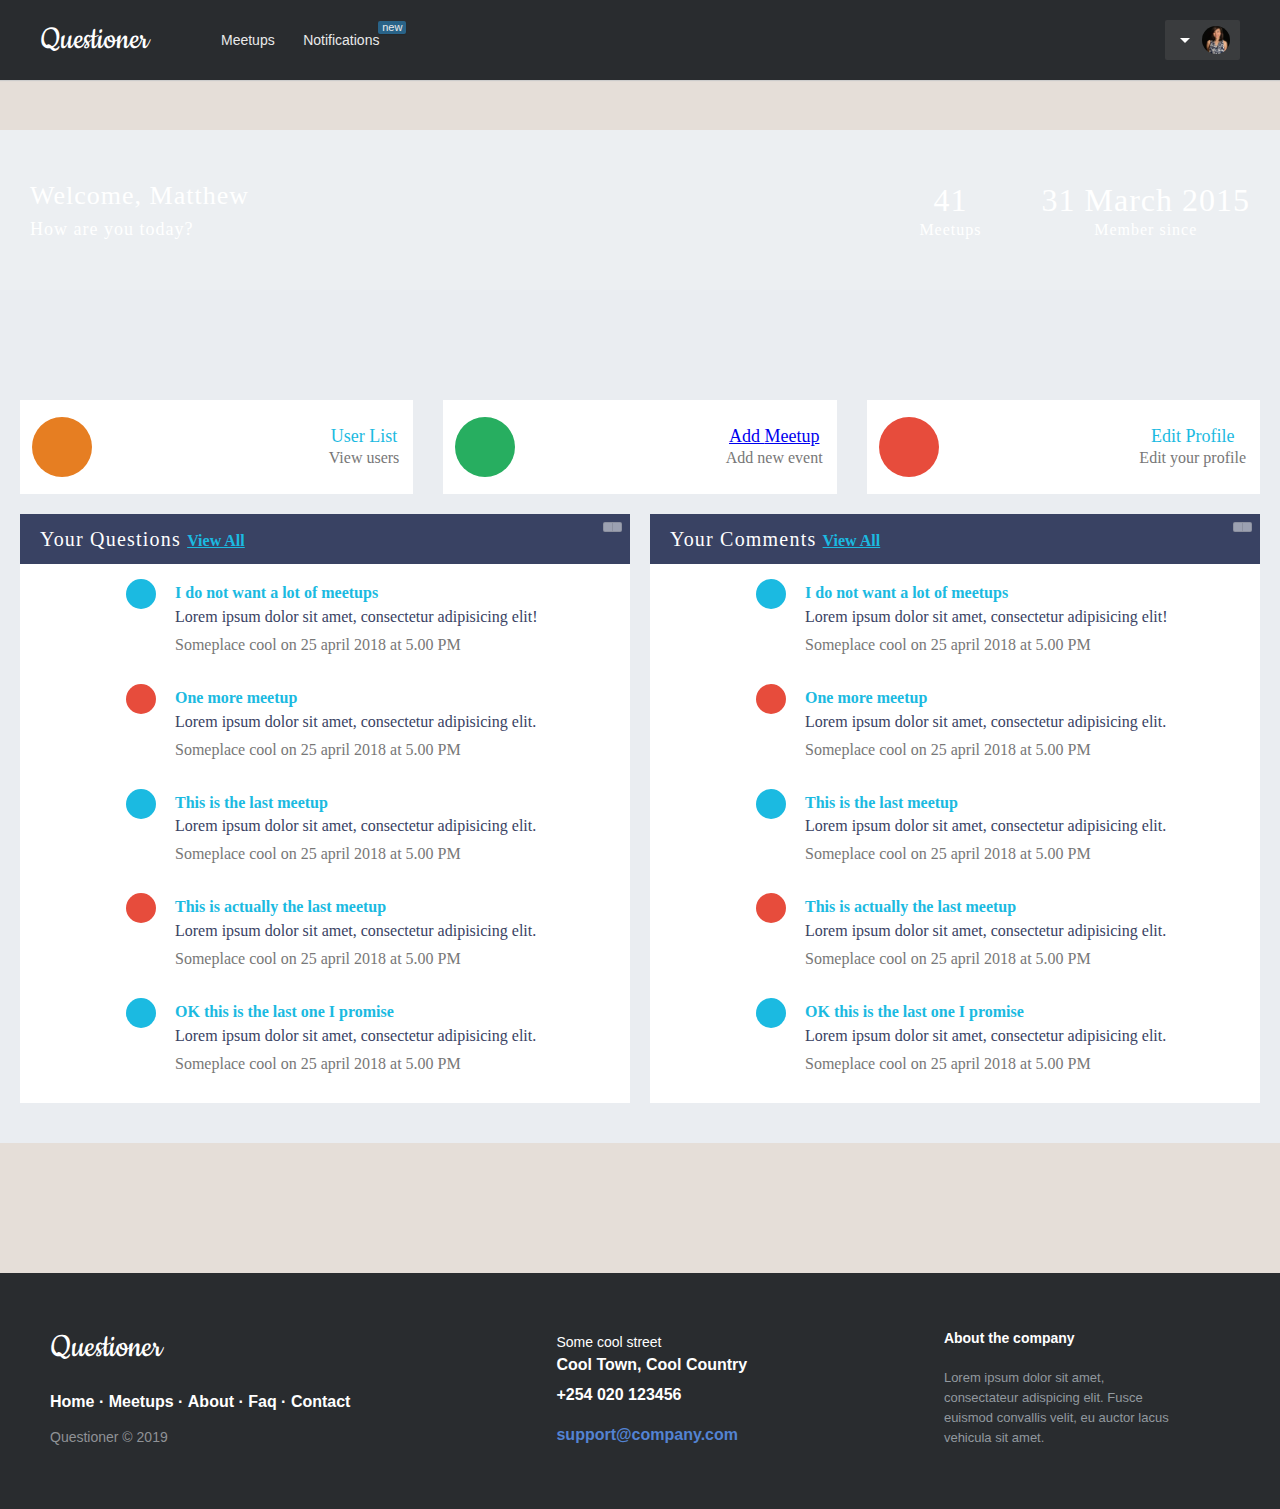
==== commit 0c8734a6: "modified page headers to import user picture and changed index page to display meetups" ====
--- a/UI/Admin_dash.html
+++ b/UI/Admin_dash.html
@@ -11,7 +11,7 @@
 
 	<link rel="stylesheet" href="assets/demo.css">
 	<link rel="stylesheet" href="static/style.css">
-	<link href='http://fonts.googleapis.com/css?family=Cookie' rel='stylesheet' type='text/css'>
+	<link href='//fonts.googleapis.com/css?family=Cookie' rel='stylesheet' type='text/css'>
 
 
 </head>
@@ -30,7 +30,7 @@
 
 
 		<div class="header-user-menu">
-			<img src="testarea_static/2.jpg" alt="User Image"/>
+			<img src="static/2.jpg" alt="User Image"/>
 
 			<ul>
 				<li><a href="Admin_dash.html">Profile</a></li>
--- a/UI/static/style.css
+++ b/UI/static/style.css
@@ -1,4 +1,4 @@
-/* Logged out signup header -----------------------------------------------*/
+﻿/* Logged out signup header ----------------------------------------------*/
 .header-login-signup{
 	background-color:#292c2f;
 	box-shadow:0 1px 1px #ccc;
